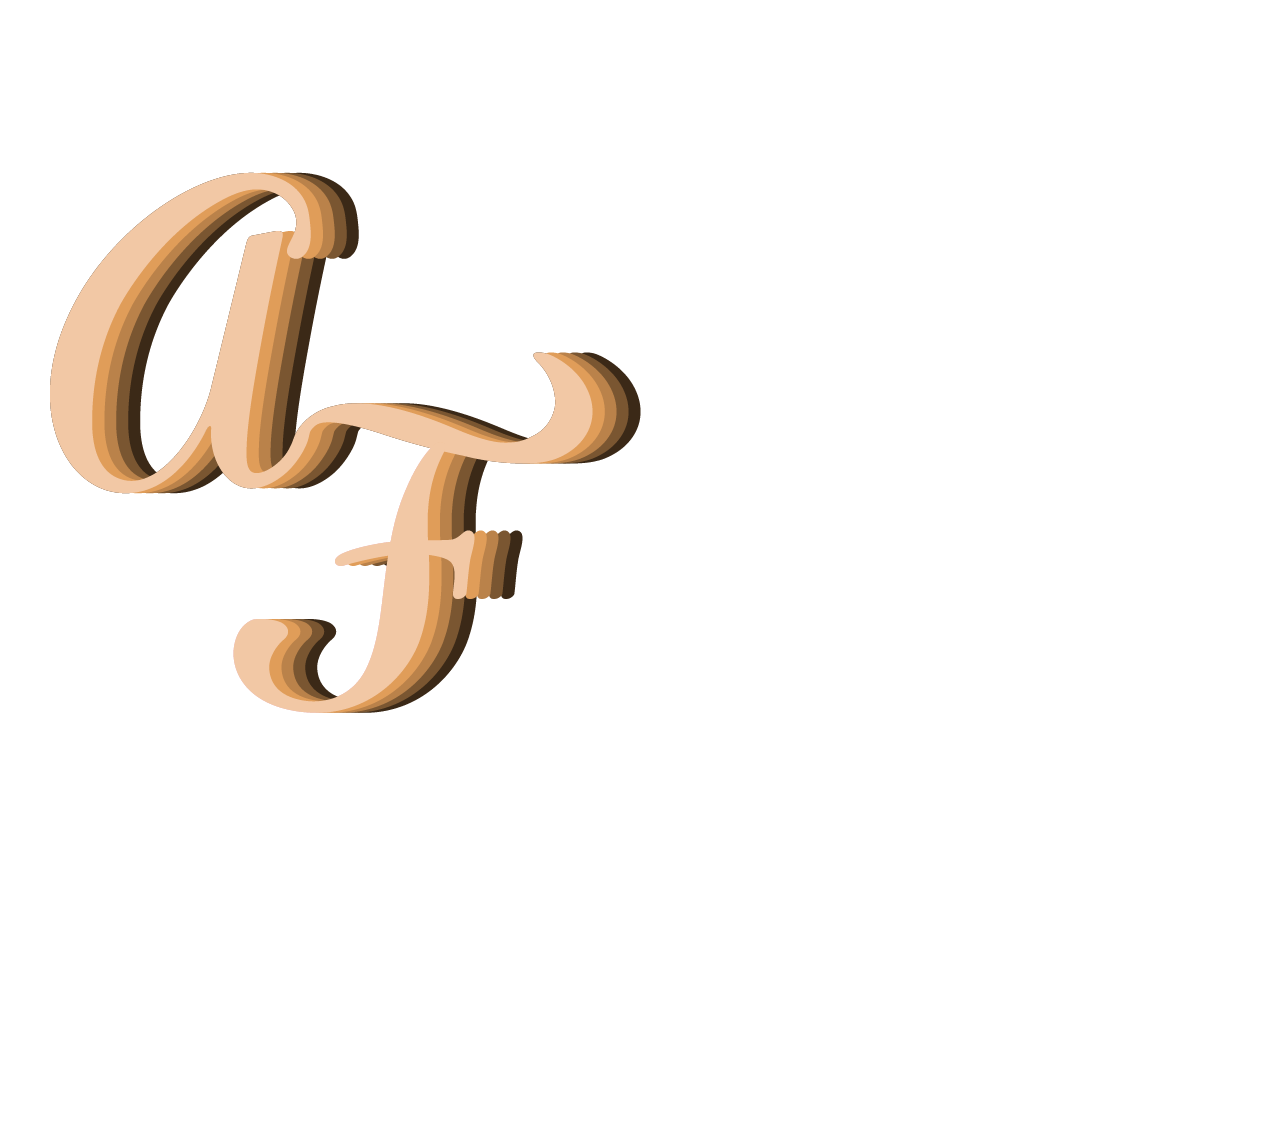
==== index.html @ 510540ad "update" ====
<!DOCTYPE html>
<html lang="en" class="h-100">
  <head>
    <meta charset="utf-8">
    <meta name="viewport" content="width=device-width, initial-scale=1">
    <meta name="description" content="">
    <meta name="author" content="Mark Otto, Jacob Thornton, and Bootstrap contributors">
    <meta name="generator" content="Hugo 0.88.1">
    <link href="https://cdn.jsdelivr.net/npm/bootstrap@5.1.3/dist/css/bootstrap.min.css" rel="stylesheet" integrity="sha384-1BmE4kWBq78iYhFldvKuhfTAU6auU8tT94WrHftjDbrCEXSU1oBoqyl2QvZ6jIW3" crossorigin="anonymous">
        <link rel="stylesheet" href="./css/master.css">
        <meta charset="utf-8">
        <title>My Portfolio</title>

    <link rel="canonical" href="https://getbootstrap.com/docs/5.1/examples/cover/">



    <!-- Bootstrap core CSS -->
<link href="../assets/dist/css/bootstrap.min.css" rel="stylesheet">

    <style>
      .bd-placeholder-img {
        font-size: 1.125rem;
        text-anchor: middle;
        -webkit-user-select: none;
        -moz-user-select: none;
        user-select: none;
      }

      @media (min-width: 768px) {
        .bd-placeholder-img-lg {
          font-size: 3.5rem;
        }
      }
    </style>


    <!-- Custom styles for this template -->
    <link href="cover.css" rel="stylesheet">
  </head>
  <body class="d-flex h-100 text-center text-white bg-dark">

<div class="cover-container d-flex w-100 h-100 p-3 mx-auto flex-column">
  <header class="mb-auto">
    <div>
      <h3 class="float-md-start mb-0">Alicia Farquharson</h3>
      <nav>
        <div>

      <ul class="navbar">
        <li><a href="./index.html">Home</a></li>
        <li><a href="./gallery.html">Gallery</a></li>
        <li><a href="./about.html">About</a></li>
        <li><a href="./contact.html">Contact</a></li>
      </ul>

        </div>
      </nav>
  </header>

  <main class="">
    <!-- <h1>Cover your page.</h1>
    <p class="lead">Cover is a one-page template for building simple and beautiful home pages. Download, edit the text, and add your own fullscreen background photo to make it your own.</p>
    <p class="lead">
      <a href="#" class="btn btn-lg btn-secondary fw-bold border-white bg-white">Learn more</a>
    </p> -->
    <img src="./assets/AF_Logo.png" alt="AF_Logo" class="logo" >
    <video id="background-video" autoplay loop muted poster="https://assets.codepen.io/6093409/river.jpg">
    <source src="./assets/glitter.mp4" type="video/mp4">
  </video>
  </main>

    <!-- <footer>
      <div class="footer_left text-white">
        <p>&copy; 2021 AF Studios</p>
      </div>
      <div class="footer_right">
        <h5>Thanks for Visiting!</h5>
        <p class="text-white">I'm so happy you stopped by. <br>
          Your time is truly appreciated.
        </p>
      </div>
    </footer>
  </div> -->
    <!-- CSS only -->

  <!-- <body> -->
      <!-- <header>
          <div class="header_left">
              <img src="./assets/AF_Logo.png" alt="AF Logo">
          </div>
          <div class="header_right">
              <p>Design | Illustration | Photography</p>
              <br>
              <p>Orlando, FL</p>
              <br>
              <p>myemail@email.com</p>
          </div>

      </header>

      <section>
        <div class="subheader">
          <h2>Welcome</h2>
        </div>

        <nav>
          <div>

        <ul class="navbar">
          <li><a href="./index.html">Home</a></li>
          <li><a href="./gallery.html">Gallery</a></li>
          <li><a href="./about.html">About</a></li>
          <li><a href="./contact.html">Contact</a></li>
        </ul>

          </div>
        </nav>

       </section>
      <main>

      </main>

      <footer>
        <div class="footer_left">
          <p>&copy; 2021 AF Studios</p>
        </div>
        <div class="footer_right">
          <h5>Thanks for Visiting!</h5>
          <p>Lorem ipsum dolor sit amet, consectetur adipisicing elit, sed do eiusmod tempor incididunt ut labore et dolore magna aliqua. Ut enim ad minim veniam, quis nostrud exercitation ullamco laboris nisi ut aliquip ex ea commodo consequat. Duis aute irure dolor in reprehenderit in voluptate velit esse cillum dolore eu fugiat nulla pariatur. Excepteur sint occaecat cupidatat non proident, sunt in culpa qui officia deserunt mollit anim id est laborum.</p>
        </div>
      </footer> -->

      <!-- JavaScript Bundle with Popper -->
<script src="https://cdn.jsdelivr.net/npm/bootstrap@5.1.3/dist/js/bootstrap.bundle.min.js" integrity="sha384-ka7Sk0Gln4gmtz2MlQnikT1wXgYsOg+OMhuP+IlRH9sENBO0LRn5q+8nbTov4+1p" crossorigin="anonymous"></script>

  <!-- </body> -->
</html>
---- css/master.css ----
@import url('https://fonts.googleapis.com/css2?family=Pacifico&display=swap');

@import url('https://fonts.googleapis.com/css2?family=Pacifico&family=Urbanist:wght@100&display=swap');

* {
  margin: 0;
}

body {
font-family: 'Urbanist', sans-serif;
}

header {
  /* background-color: rgb(217, 150, 62); */
  color: white;
  /* overflow:auto; */
  padding: 30px;
}

.header_left {
float: left;
font-family: 'Pacifico', cursive;
width: 20%;
}

.header_right{
float: right;
text-align: right;
width: 45%;
}

main {
  clear: both;
  height: 1000px;
}

footer {
  background-color: rgb(217, 150, 62);
  color: white;
  overflow: auto;
  padding-top: 5px;
}

/* .header_left img {
  width: 70%;
  padding: 0px;
} */

h5 {
  font-size: 15pt;
  margin-bottom: 10px;
}

.footer_left {
width: 30%;
float: left;
padding-top: 50px;
}

.footer_right {
width: 60%;
float: right;
font-size: 11pt;
padding-top: 10px;
}

.footer_right h5 {
  font-family: 'Pacifico', cursive;
  color: rgb(120, 77, 19);
  padding-top: 50px;
}

/* section h2 {
  text-align: center;
  color: rgb(120, 77, 19);
  font-family: 'Pacifico', cursive;
  font-size: 55px;
  text-decoration: overline;
  text-decoration-color: rgb(120, 77, 19);
  padding-top: 5px;
  width: 230px;
  margin: auto;
  padding-bottom: 0px;
  border-bottom: 5px solid rgb(120, 77, 19);
}

.subheader {
  background-image: url(https://images.unsplash.com/photo-1602536052359-ef94c21c5948?ixid=MnwxMjA3fDB8MHxwaG90by1wYWdlfHx8fGVufDB8fHx8&ixlib=rb-1.2.1&auto=format&fit=crop&w=2787&q=80);
  background-size: 50%;
  background-image opacity: 30%; */
}

.navbar {
  list-style-type: none;
  padding-bottom: 0px;
  cursor: pointer;
  text-align: center;
  font-size: 13pt;
  color: white;
}

.navbar li {
  display: inline-block;
  padding-left: 85px;
  padding-right: 85px;
  padding-top: 20px;

}

.navbar a {
  color: white;
  text-decoration: none;
}

.navbar li a:hover {
  color: rgb(120, 77, 19);
}

img {
  padding: 50px;
}

#background-video {
  width: 100vw;
  height: 100vh;
  object-fit: cover;
  position: fixed;
  left: 0;
  right: 0;
  top: 0;
  bottom: 0;
  z-index: -1;
}
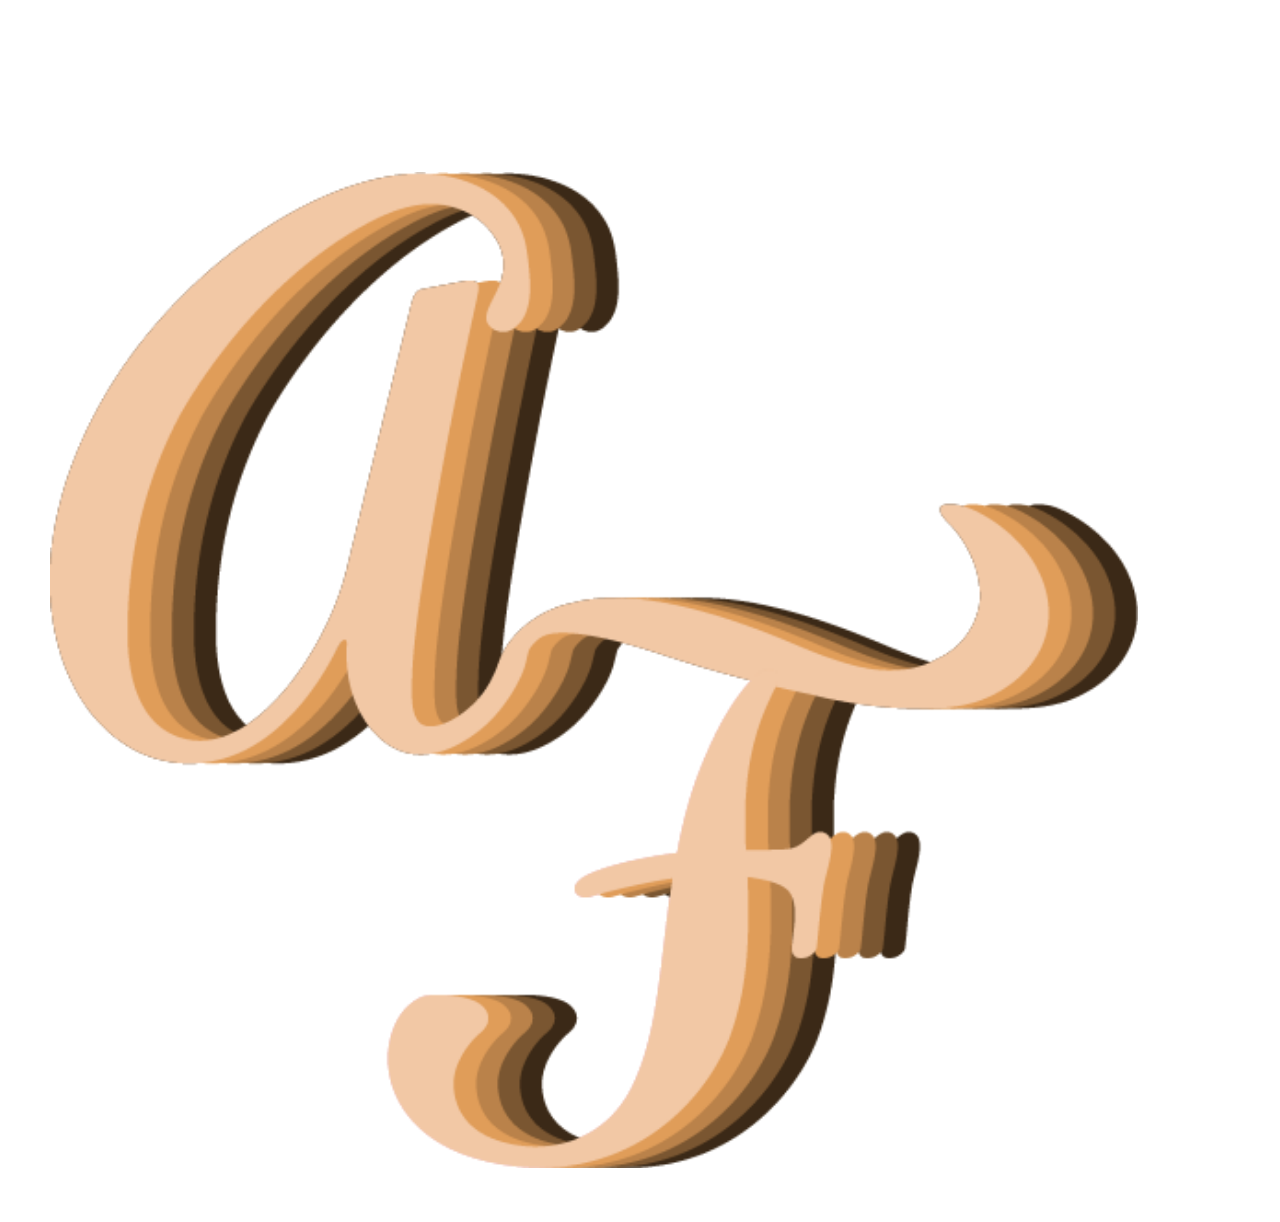
==== commit c40d468f: "update" ====
--- a/index.html
+++ b/index.html
@@ -65,7 +65,7 @@
       <a href="#" class="btn btn-lg btn-secondary fw-bold border-white bg-white">Learn more</a>
     </p> -->
     <img src="./assets/AF_Logo.png" alt="AF_Logo" class="logo" >
-    <video id="background-video" autoplay loop muted poster="https://assets.codepen.io/6093409/river.jpg">
+    <video id="background-video" autoplay loop muted poster="">
     <source src="./assets/glitter.mp4" type="video/mp4">
   </video>
   </main>
--- a/css/master.css
+++ b/css/master.css
@@ -118,6 +118,7 @@
 
 img {
   padding: 50px;
+  width: 85%;
 }
 
 #background-video {
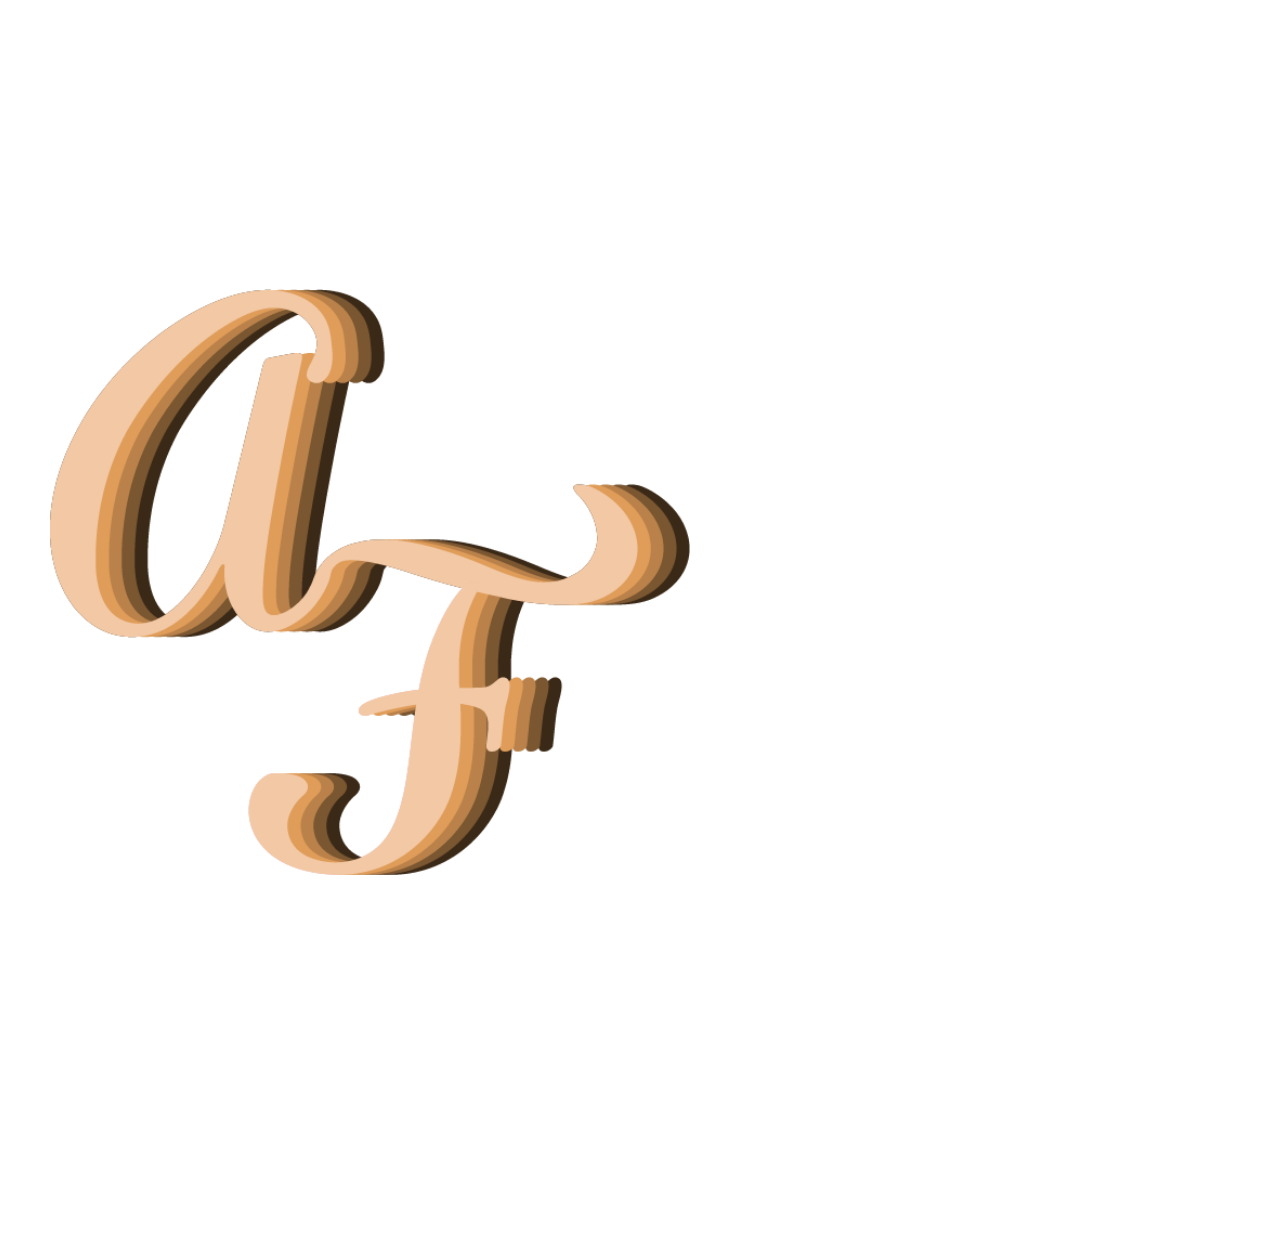
==== commit c0007e00: "changes" ====
--- a/index.html
+++ b/index.html
@@ -8,6 +8,7 @@
     <meta name="generator" content="Hugo 0.88.1">
     <link href="https://cdn.jsdelivr.net/npm/bootstrap@5.1.3/dist/css/bootstrap.min.css" rel="stylesheet" integrity="sha384-1BmE4kWBq78iYhFldvKuhfTAU6auU8tT94WrHftjDbrCEXSU1oBoqyl2QvZ6jIW3" crossorigin="anonymous">
         <link rel="stylesheet" href="./css/master.css">
+        <link rel="stylesheet" href="./css/responsive.css">
         <meta charset="utf-8">
         <title>My Portfolio</title>
 
@@ -42,8 +43,8 @@
 
 <div class="cover-container d-flex w-100 h-100 p-3 mx-auto flex-column">
   <header class="mb-auto">
-    <div>
-      <h3 class="float-md-start mb-0">Alicia Farquharson</h3>
+    <div class="site_header">
+      <h3 class=" mb-0">Alicia Farquharson</h3>
       <nav>
         <div>
 
@@ -65,7 +66,7 @@
       <a href="#" class="btn btn-lg btn-secondary fw-bold border-white bg-white">Learn more</a>
     </p> -->
     <img src="./assets/AF_Logo.png" alt="AF_Logo" class="logo" >
-    <video id="background-video" autoplay loop muted poster="">
+    <video id="background-video" autoplay loop muted poster="" playsinline>
     <source src="./assets/glitter.mp4" type="video/mp4">
   </video>
   </main>
--- a/css/master.css
+++ b/css/master.css
@@ -97,6 +97,9 @@
   text-align: center;
   font-size: 13pt;
   color: white;
+  display: flex;
+  flex-wrap: wrap;
+  width: 100%;
 }
 
 .navbar li {
@@ -104,7 +107,7 @@
   padding-left: 85px;
   padding-right: 85px;
   padding-top: 20px;
-
+  width: 50%;
 }
 
 .navbar a {
@@ -132,3 +135,7 @@
   bottom: 0;
   z-index: -1;
 }
+
+.site_header {
+
+}
--- a/css/responsive.css
+++ b/css/responsive.css
@@ -0,0 +1,22 @@
+@media only screen and (min-width:800px) {
+  .logo {
+    width: 50%;
+  }
+}
+
+@media only screen and (max-width:400px) {
+  .interests_column div {
+
+    width: 35%;
+    margin-bottom: 20px;
+  }
+
+  .interests_column {
+    flex-direction: column;
+    align-items: center;
+  }
+
+  .interests_column p {
+    font-size: 1em;
+  }
+}
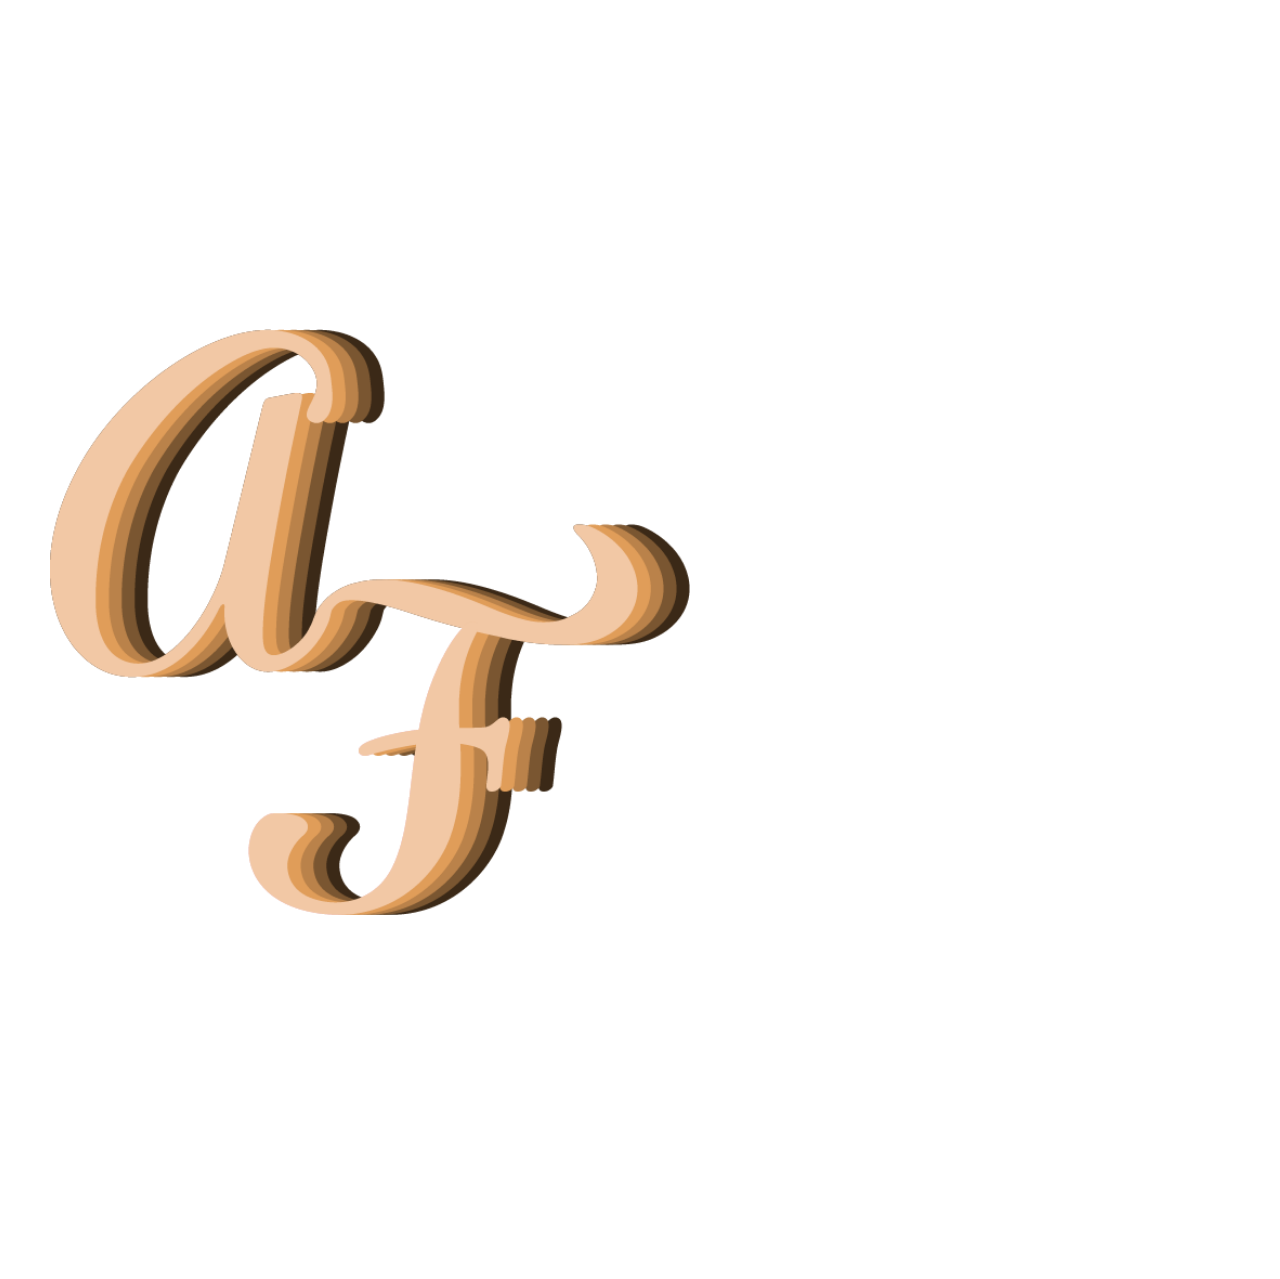
==== commit 4b07a9a4: "changes" ====
--- a/index.html
+++ b/index.html
@@ -18,7 +18,7 @@
 
     <!-- Bootstrap core CSS -->
 <link href="../assets/dist/css/bootstrap.min.css" rel="stylesheet">
-
+ 
     <style>
       .bd-placeholder-img {
         font-size: 1.125rem;
@@ -66,7 +66,7 @@
       <a href="#" class="btn btn-lg btn-secondary fw-bold border-white bg-white">Learn more</a>
     </p> -->
     <img src="./assets/AF_Logo.png" alt="AF_Logo" class="logo" >
-    <video id="background-video" autoplay loop muted poster="" playsinline>
+    <video id="background-video" autoplay muted poster="" playsinline>
     <source src="./assets/glitter.mp4" type="video/mp4">
   </video>
   </main>
--- a/css/master.css
+++ b/css/master.css
@@ -90,6 +90,10 @@
   background-image opacity: 30%; */
 }
 
+/* h3 {
+  font-size: 20pt;
+} */
+
 .navbar {
   list-style-type: none;
   padding-bottom: 0px;
@@ -104,10 +108,13 @@
 
 .navbar li {
   display: inline-block;
-  padding-left: 85px;
-  padding-right: 85px;
+   padding-left: 85px;
+   padding-right: 85px;
   padding-top: 20px;
   width: 50%;
+  font-size: 18pt;
+  font-weight: bolder;
+
 }
 
 .navbar a {
